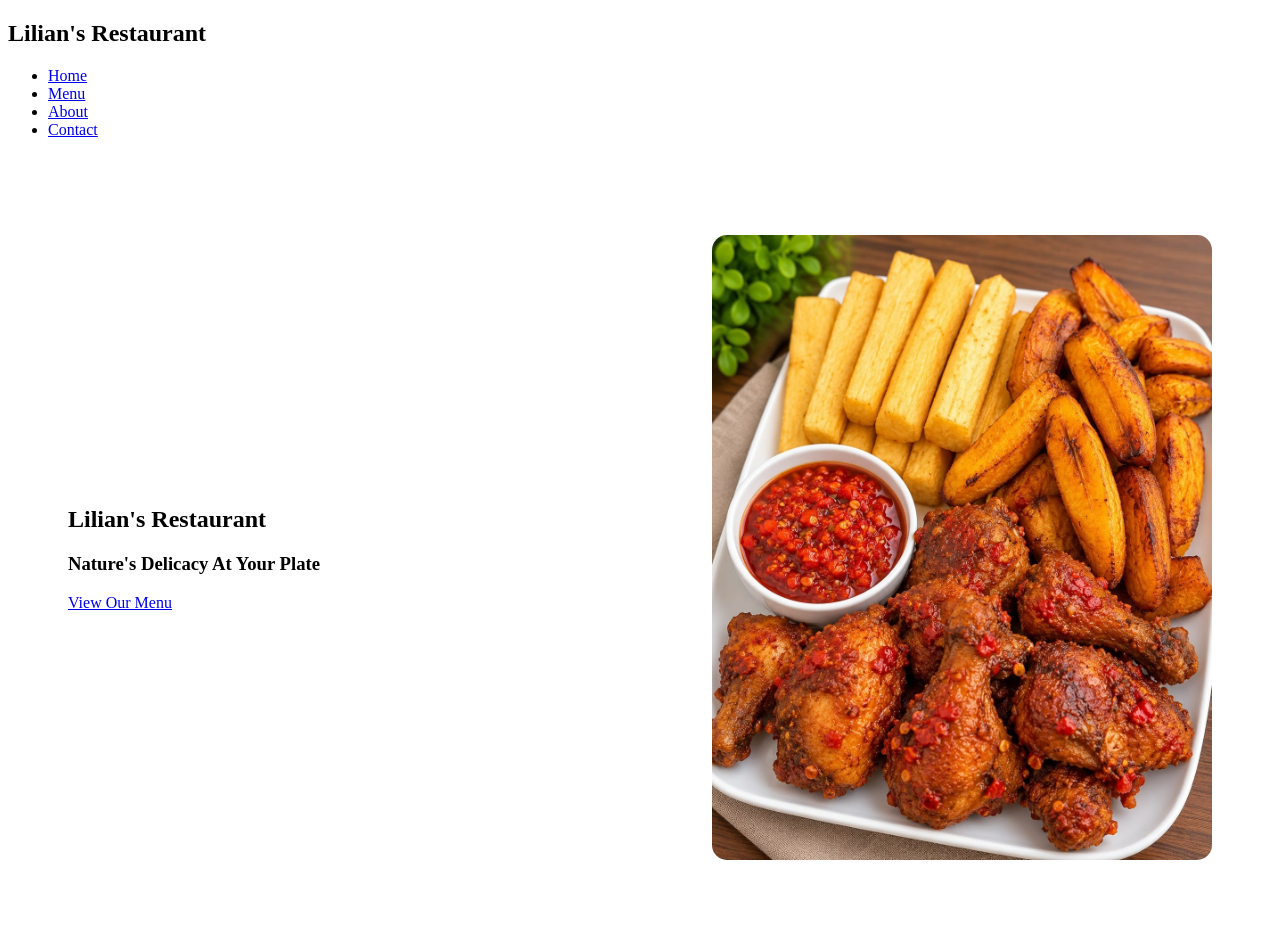
==== index.html @ 9affcd48 "add nav bar and hero section with styling" ====
<!doctype html>
<html lang="en">
    <head>
        <meta charset="UTF-8">
        <meta name="viewport," content="width=device-width,initial scale =1.0">
        <link rel="stylesheet" href="style.css">
        <title>Lilian's Restaurant</title>
    </head>
    <body>
        <header>
            <nav class="navbar">
                <h1 class="logo">Lilian's Restaurant</h1>

                <ul class="nav-links">
                    <li><a href="index.html">Home</a></li>
                    <li><a href="menu.html">Menu</a></li>
                    <li><a href="about.html">About</a></li>
                    <li><a href="contact.html">Contact</a></li>
                </ul>
            </nav>
        </header>
        <section class="hero">
            <div class="hero-text">
                <h2>Lilian's Restaurant</h2>
                <h3>Nature's Delicacy At Your Plate</h3>
                <a href="menu.html" class="btn">View Our Menu</a>
            </div>
            <div class="hero-image">
                <img src="images/pic1.jpg" alt="food picture">
            </div>
        </section>
    </body>
</html>
---- style.css ----
.hero{
    display: flex;
    justify-content: space-between;
    align-items: center;
    padding: 80px 60px;
}



.hero-image img{
    width: 500px;
    border-radius: 15px;
}
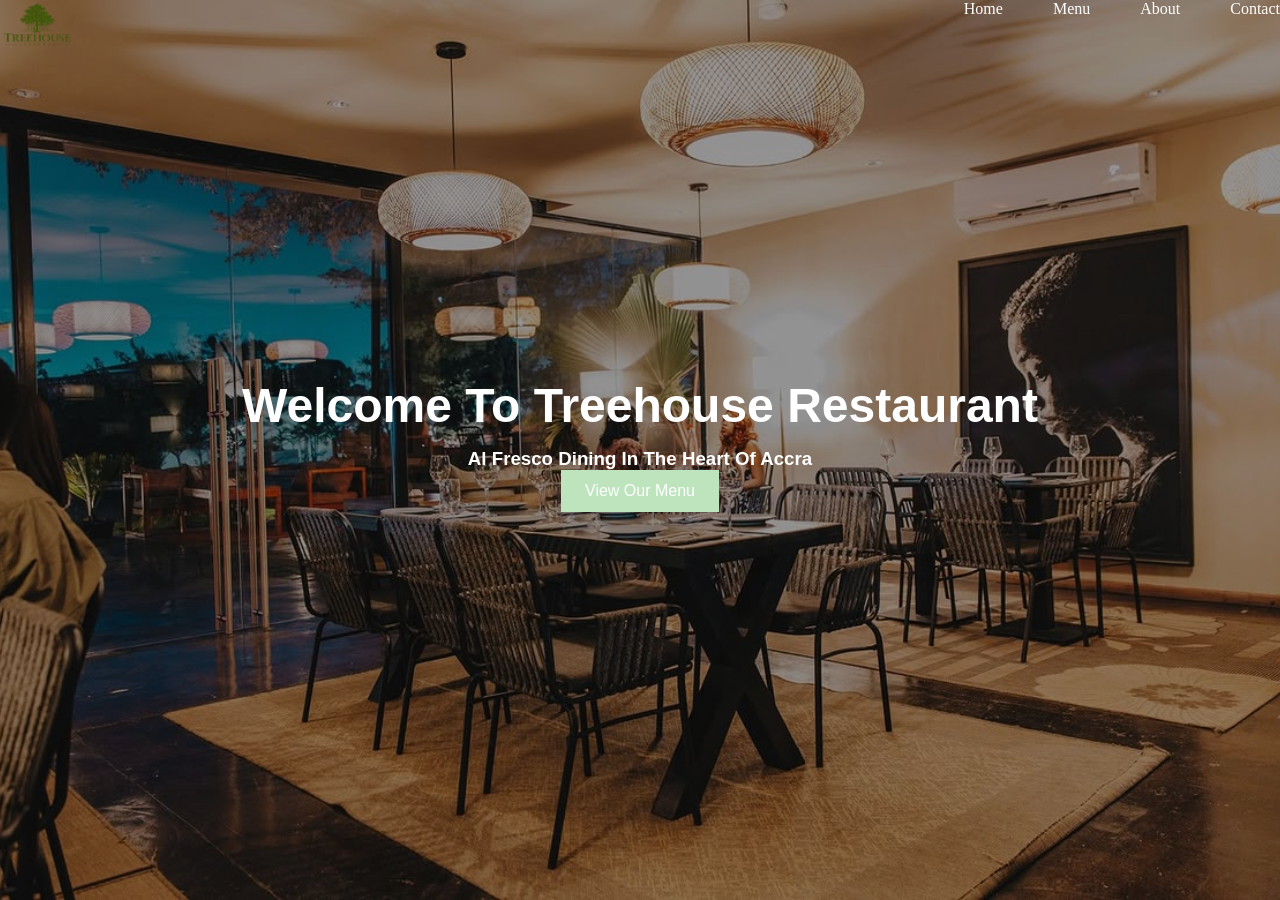
==== commit 34a4bd06: "did a completely different changes which include restaurant name and other styling to hero image" ====
--- a/index.html
+++ b/index.html
@@ -4,12 +4,14 @@
         <meta charset="UTF-8">
         <meta name="viewport," content="width=device-width,initial scale =1.0">
         <link rel="stylesheet" href="style.css">
-        <title>Lilian's Restaurant</title>
+        <title>Treehouse Restaurant</title>
     </head>
     <body>
         <header>
             <nav class="navbar">
-                <h1 class="logo">Lilian's Restaurant</h1>
+                <a href="index.html">
+                    <img src="images/logo.jpg" alt="Treehouse restaurant logo" class="logo">
+                </a>
 
                 <ul class="nav-links">
                     <li><a href="index.html">Home</a></li>
@@ -21,12 +23,9 @@
         </header>
         <section class="hero">
             <div class="hero-text">
-                <h2>Lilian's Restaurant</h2>
-                <h3>Nature's Delicacy At Your Plate</h3>
+                <h1>Welcome To Treehouse Restaurant</h1>
+                <h3>Al Fresco Dining In The Heart Of Accra</h3>
                 <a href="menu.html" class="btn">View Our Menu</a>
-            </div>
-            <div class="hero-image">
-                <img src="images/pic1.jpg" alt="food picture">
             </div>
         </section>
     </body>
--- a/style.css
+++ b/style.css
@@ -1,13 +1,64 @@
-.hero{
+* {
+    margin: 0;
+    pardding:0;
+    box-sizing: border-box;
+}
+
+.body{
+    font-family:Arial, sans-serif;;
+}
+header {
+    position: absolute;
+    top:0;
+    left:0;
+    width:100%;
+    z-index: 10;
+
+}
+.hero {
+    background-image: linear-gradient(rgba(0, 0, 0, 0.4), rgba(0, 0, 0, 0.4)), url('images/pic1.jpg');
+    background-size: cover;
+    background-position: center;
+    height: 100vh;
     display: flex;
-    justify-content: space-between;
+    justify-content: center;
     align-items: center;
-    padding: 80px 60px;
+    text-align: center;
+    color: white;
+    font-family: sans-serif;
 }
 
 
+.hero-text h1{
+    font-size: 48px;
+    margin-bottom: 15px;
+}
+.nav-links a {
+    color: white;
+    text-decoration: none;
+}
+.nav-links {
+    display: flex;
+    list-style: none;
+    gap: 50px;
+   
+}
+.logo {
+    height: 50px;
+    
+}
 
-.hero-image img{
-    width: 500px;
-    border-radius: 15px;
+.navbar{
+    display: flex;
+    justify-content: space-between;
+
+}
+.btn{
+    display: inline-block;
+    padding: 12px 24px;
+    background-color: rgb(189, 228, 189);
+    color: white;
+    margin-bottom: 10px;
+    text-decoration: none;
+
 }
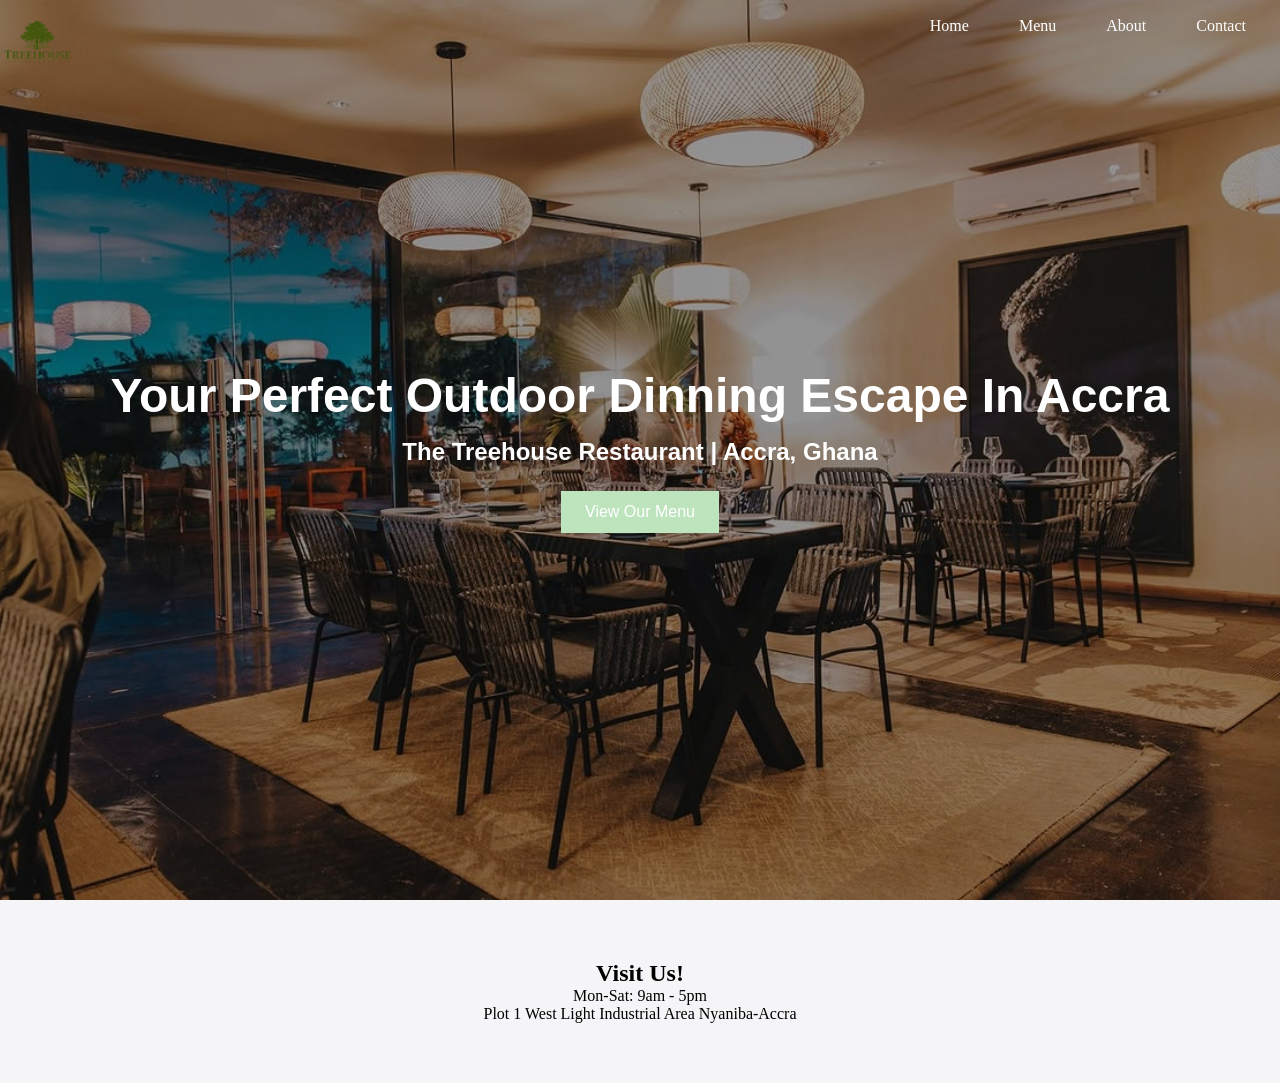
==== commit 1f95e416: "added hours and location section to home page" ====
--- a/index.html
+++ b/index.html
@@ -23,10 +23,15 @@
         </header>
         <section class="hero">
             <div class="hero-text">
-                <h1>Welcome To Treehouse Restaurant</h1>
-                <h3>Al Fresco Dining In The Heart Of Accra</h3>
+                <h1>Your Perfect Outdoor Dinning Escape In Accra</h1>
+                <h3>The Treehouse Restaurant | Accra, Ghana</h3>
                 <a href="menu.html" class="btn">View Our Menu</a>
             </div>
         </section>
+        <section class="hours-location">
+            <h2>Visit Us!</h2>
+            <p>Mon-Sat: 9am - 5pm</p>
+            <p>Plot 1 West Light Industrial Area Nyaniba-Accra</p>
+        </section>
     </body>
 </html>
--- a/style.css
+++ b/style.css
@@ -5,7 +5,7 @@
 }
 
 .body{
-    font-family:Arial, sans-serif;;
+    font-family: sans-serif;;
 }
 header {
     position: absolute;
@@ -33,6 +33,10 @@
     font-size: 48px;
     margin-bottom: 15px;
 }
+.hero-text h3{
+    font-size:24px;
+    font-family:sans-serif;
+}
 .nav-links a {
     color: white;
     text-decoration: none;
@@ -41,10 +45,13 @@
     display: flex;
     list-style: none;
     gap: 50px;
+    margin-right: 34px;
+    margin-top: 17px;
    
 }
 .logo {
     height: 50px;
+    margin-top: 17px;
     
 }
 
@@ -58,7 +65,13 @@
     padding: 12px 24px;
     background-color: rgb(189, 228, 189);
     color: white;
-    margin-bottom: 10px;
+    margin-top: 25px;
     text-decoration: none;
 
+}
+
+.hours-location{
+    text-align: center;
+    padding: 60px 40px;
+    background-color:  #f5f5f7;;
 }
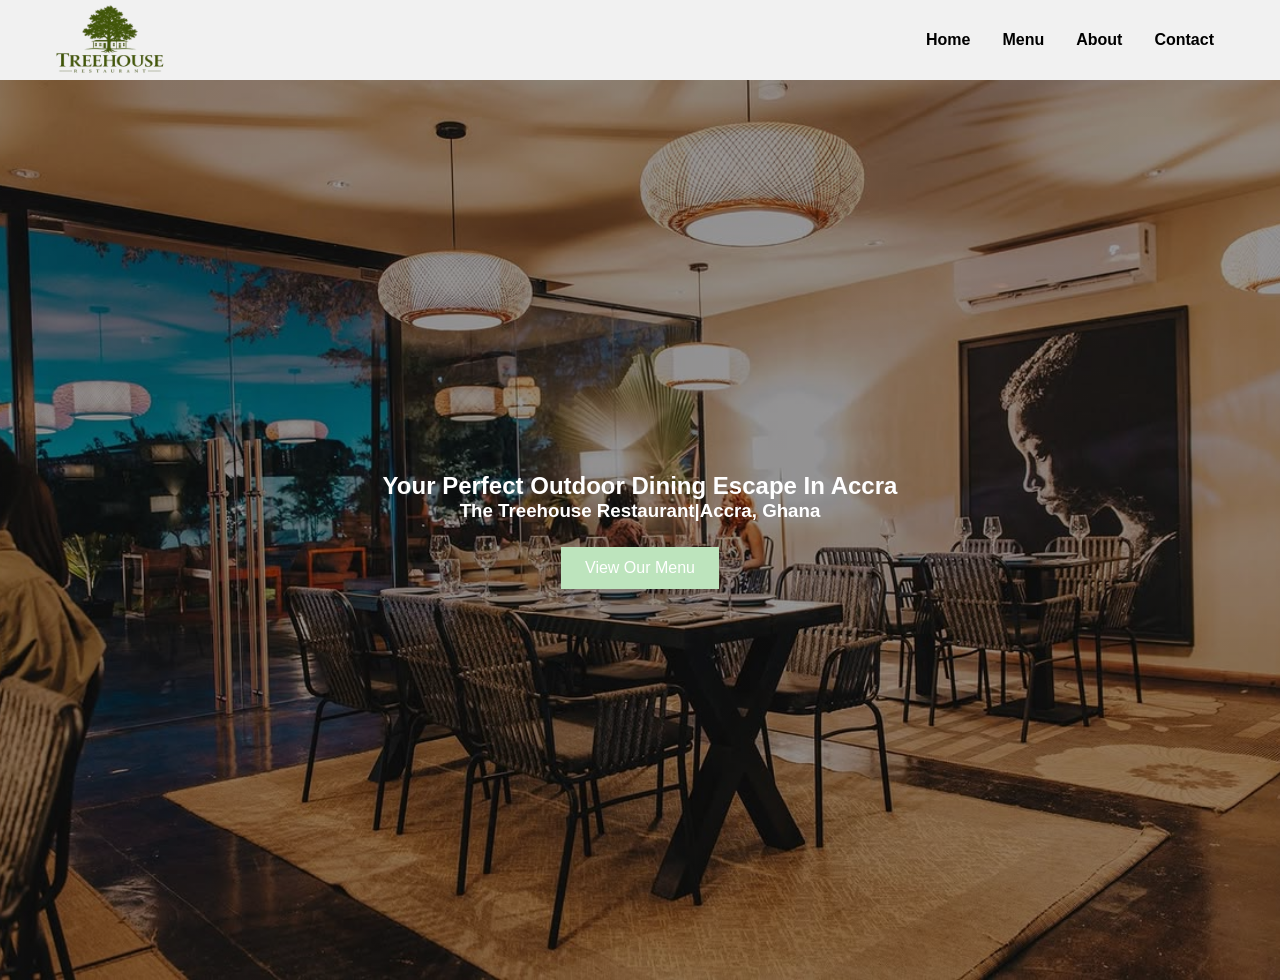
==== commit 6b649c6c: "toggle menu for mobile and other css changes" ====
--- a/index.html
+++ b/index.html
@@ -1,37 +1,46 @@
-<!doctype html>
+<!DOCTYPE html>
 <html lang="en">
-    <head>
-        <meta charset="UTF-8">
-        <meta name="viewport," content="width=device-width,initial scale =1.0">
-        <link rel="stylesheet" href="style.css">
-        <title>Treehouse Restaurant</title>
-    </head>
-    <body>
-        <header>
-            <nav class="navbar">
-                <a href="index.html">
-                    <img src="images/logo.jpg" alt="Treehouse restaurant logo" class="logo">
-                </a>
-
-                <ul class="nav-links">
-                    <li><a href="index.html">Home</a></li>
-                    <li><a href="menu.html">Menu</a></li>
-                    <li><a href="about.html">About</a></li>
-                    <li><a href="contact.html">Contact</a></li>
-                </ul>
-            </nav>
-        </header>
-        <section class="hero">
-            <div class="hero-text">
-                <h1>Your Perfect Outdoor Dinning Escape In Accra</h1>
-                <h3>The Treehouse Restaurant | Accra, Ghana</h3>
-                <a href="menu.html" class="btn">View Our Menu</a>
+<head>
+    <meta charset="UTF-8">
+    <meta name="viewport" content="width=device-width, initial-scale=1.0">
+    <title>Treehouse Restaurant</title>
+    <link rel="stylesheet" href="style.css">
+</head>
+<body>
+    <nav class="navbar">
+        <div class="navbar__container">
+            <a href="index.html">
+                <img src="images/logo.jpg" alt="Treehouse Restaurant logo" class="logo">
+            </a>      
+            <div class="navbar-toggle" id="mobile-menu">
+                <span class="bar"></span>
+                <span class="bar"></span>
+                <span class="bar"></span>
             </div>
-        </section>
-        <section class="hours-location">
-            <h2>Visit Us!</h2>
-            <p>Mon-Sat: 9am - 5pm</p>
-            <p>Plot 1 West Light Industrial Area Nyaniba-Accra</p>
-        </section>
-    </body>
+            <ul class="navbar-menu">
+                <li class="navbar-item">
+                    <a href="/" class="navbar-links">Home</a>
+                </li>
+                 <li class="navbar-item">
+                    <a href="menu.html" class="navbar-links">Menu</a>
+                </li>
+                 <li class="navbar-item">
+                    <a href="/" class="navbar-links">About</a>
+                </li>
+                 <li class="navbar-item">
+                    <a href="/" class="navbar-links">Contact</a>
+                </li>
+            </ul>
+        </div>
+        <script src="app.js"></script>
+    </nav>
+    
+    <section class="hero">
+        <div class="herotext">
+            <h1>Your Perfect Outdoor Dining Escape In Accra</h1>
+            <h3>The Treehouse Restaurant|Accra, Ghana</h3>
+            <a href="menu.html" class="btn">View Our Menu</a>
+        </div>
+    </section>
+</body>
 </html>
--- a/style.css
+++ b/style.css
@@ -1,19 +1,8 @@
-* {
+*{
+    box-sizing: border-box;
     margin: 0;
-    pardding:0;
-    box-sizing: border-box;
-}
-
-.body{
-    font-family: sans-serif;;
-}
-header {
-    position: absolute;
-    top:0;
-    left:0;
-    width:100%;
-    z-index: 10;
-
+    padding: 0;
+    font-family: sans-serif
 }
 .hero {
     background-image: linear-gradient(rgba(0, 0, 0, 0.4), rgba(0, 0, 0, 0.4)), url('images/pic1.jpg');
@@ -28,50 +17,86 @@
     font-family: sans-serif;
 }
 
-
-.hero-text h1{
-    font-size: 48px;
-    margin-bottom: 15px;
+.navbar{
+    background: #f1f1f1;
+    height: 80px;
+    display:flex;
+    justify-content: center;
+    align-items:center;
+    font-size:16px;
+    position:sticky;
+    top:0;
+    z-index:999;
 }
-.hero-text h3{
-    font-size:24px;
-    font-family:sans-serif;
+.navbar__container{
+    display:flex;
+    justify-content:space-between;
+    height: 80px;
+    z-index:1;
+    width:100%;
+    max-width:1300px;
+    margin: 0 auto;
+    padding: 0 50px;
 }
-.nav-links a {
-    color: white;
-    text-decoration: none;
+.logo{
+    width: 120px;
+    height:auto;
 }
-.nav-links {
-    display: flex;
-    list-style: none;
-    gap: 50px;
-    margin-right: 34px;
-    margin-top: 17px;
-   
-}
-.logo {
-    height: 50px;
-    margin-top: 17px;
+.navbar-menu{
+    display:flex;
+    list-style:none;
+    align-items:center;
+    text-align: center;
     
 }
-
-.navbar{
+.navbar-links{
+    font-weight: 550;
+    color: black;
     display: flex;
-    justify-content: space-between;
-
+    align-items:center;
+    justify-content:center;
+    text-decoration:none;
+    padding:0 16px;
+    height:100%;
+}
+.navbar-toggle{
+    display: none;
+    flex-direction: column;
+    cursor: pointer;
+    gap:4px;
+}
+.navbar-toggle .bar{
+    width: 25px;
+    height:3px;
+    background: black;
 }
 .btn{
     display: inline-block;
     padding: 12px 24px;
     background-color: rgb(189, 228, 189);
-    color: white;
+    color:white;
     margin-top: 25px;
     text-decoration: none;
+}
+.btn:hover{
+    background-color: green;
+}
+@media(max-width: 960px){
+    .navbar__container{
+        padding: 0 16px;
+    }
+    .navbar-menu{
+        display:none;
+    }
+    .navbar-toggle{
+        display:flex;
+        margin-top: 20px;;
+    }
+}
+    
 
-}
 
-.hours-location{
-    text-align: center;
-    padding: 60px 40px;
-    background-color:  #f5f5f7;;
-}+
+
+    
+
